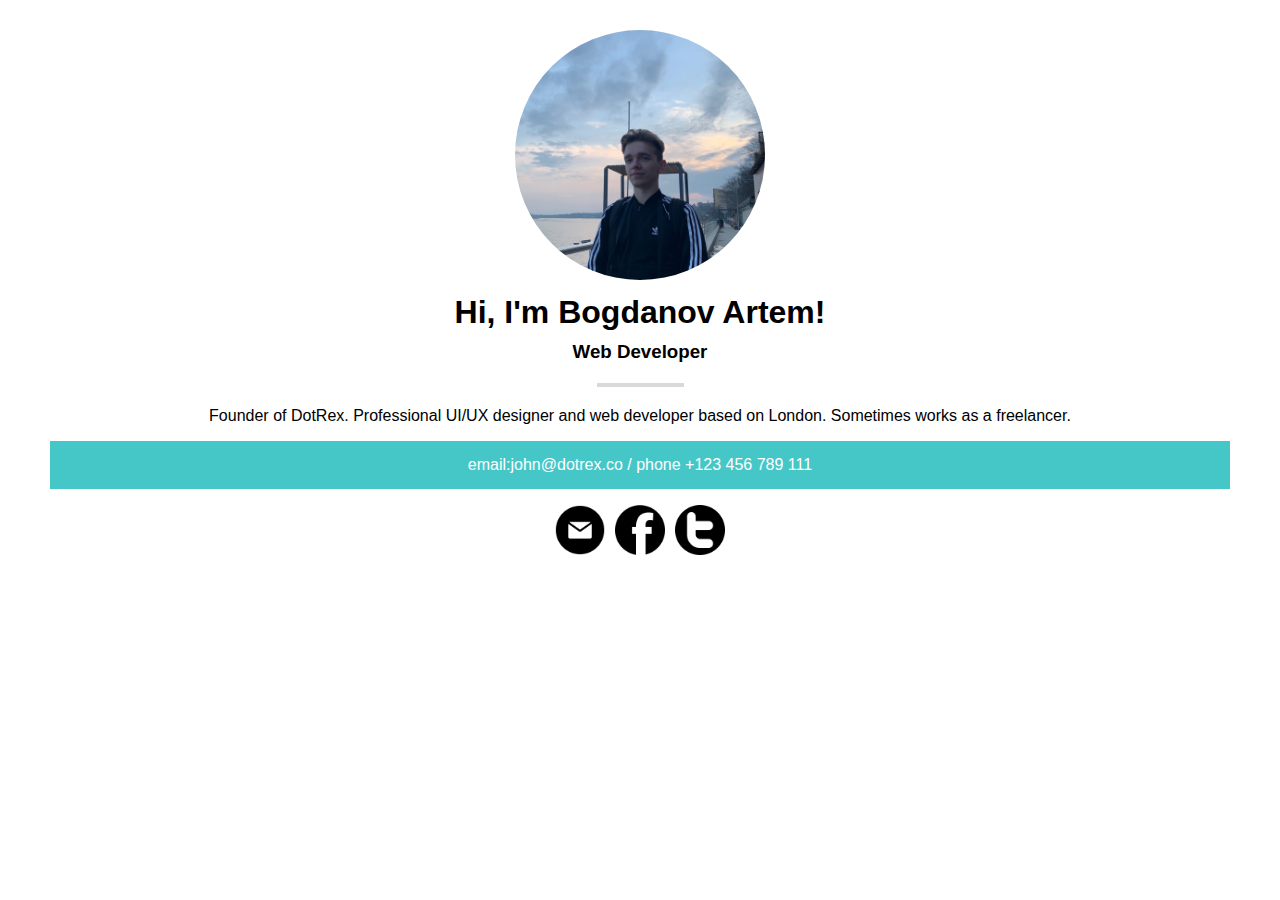
==== home.html @ 42e60788 "Upload task" ====
<!DOCTYPE html>
<html lang="ru">
<head>
	<title>Home</title>
	<meta charset="utf-8">
	<link rel="stylesheet" type="text/css" href="style.css">
</head>
<body class="homebox">
	<img class="image" src="img/me.jpg" alt="my picture">	
	<h1>Hi, I'm Bogdanov Artem!</h1>
	<h3>Web Developer</h3>
	<img src="img/line.png" alt="line">
	<p>Founder of DotRex. Professional UI/UX designer and web developer based on London. Sometimes works as a freelancer.</p>
	<p class="ticker" id="str" >email:john@dotrex.co / phone +123 456 789 111</p>
	<div class="icons">
		<a href="#"><img class="icon" src="img/icons/mail.png" alt="mail icon"></a>
		<a href="#"><img class="icon" src="img/icons/fb.png" alt="facebook icon"></a>
		<a href="#"><img class="icon" src="img/icons/twitter.png" alt="twitter icon"></a>
	</div>
</body>
</html>
---- style.css ----
body{
	font-family: 'Roboto', sans-serif;
}

.bmain{
	background-image: url(img/bg.jpg);
}

.content{
	display: flex;
	margin: 20px 300px;
}

.nav-el{
	text-transform: uppercase;
	text-decoration: none;
	display:block;
	padding: 10px;
	width: 200px;
	color: #fff;
	background-color: #46C7C7;
	margin-right: 15px;
	margin-bottom: 10px;
	font-size: 14px;
	border: none;
	transition: background-color 0.5s linear;
}

.nav-el:hover{
	background-color: #151B54;
	cursor: pointer;
}

.frame{
	background-image: url(img/bgframe.jpg);
	width: 600px;
	height: 650px;
	border: none;
}

/*Описание стилей для страницы home.html*/

.homebox{
	text-align: center;
	margin: 30px 50px;
}

.homebox h1,h3{
	margin: 10px 0px;
}

.image{
	width: 250px;
	height: 250px;
	border-radius: 50%;
	transition: transform 0.5s linear;
}

.image:hover{
	transform: rotateY(180deg);
}

.ticker{
	padding: 15px 10px;
	color: #fff;
	background-color: #46C7C7;
}

.icons{
	display: flex;
	justify-content: center;
}

.icon{
	margin: 0 5px;
	max-width: 50px;
	max-height: 50px;
	transition: border background-color 0.5s linear;
}

.icon:hover{
	border: 2px solid black;
	background-color: #46C7C7;
	border-radius: 50%;
}

/*Описание стилей для страницы resume.html*/

.resumebox{
	margin: 20px 50px;	
}

.resumebox h1{
	margin: 0px;
}

.resumebox h2{
	color: #46C7C7;
}

p{
	word-wrap: inherit;
}

.buttoms{
	display: flex;
	margin-top: 10px;
}

.btn{
	border:none;
	background-color: #000;
	color: #fff;
	margin-right: 5px;
	padding: 10px;
}

.btn:hover{
	color: #46C7C7;
}

.article{
	border: 5px double black;
	margin: 20px 0px;
	padding: 10px;
}

.italic{
	font-style: italic;
	color: #5C5858;
}
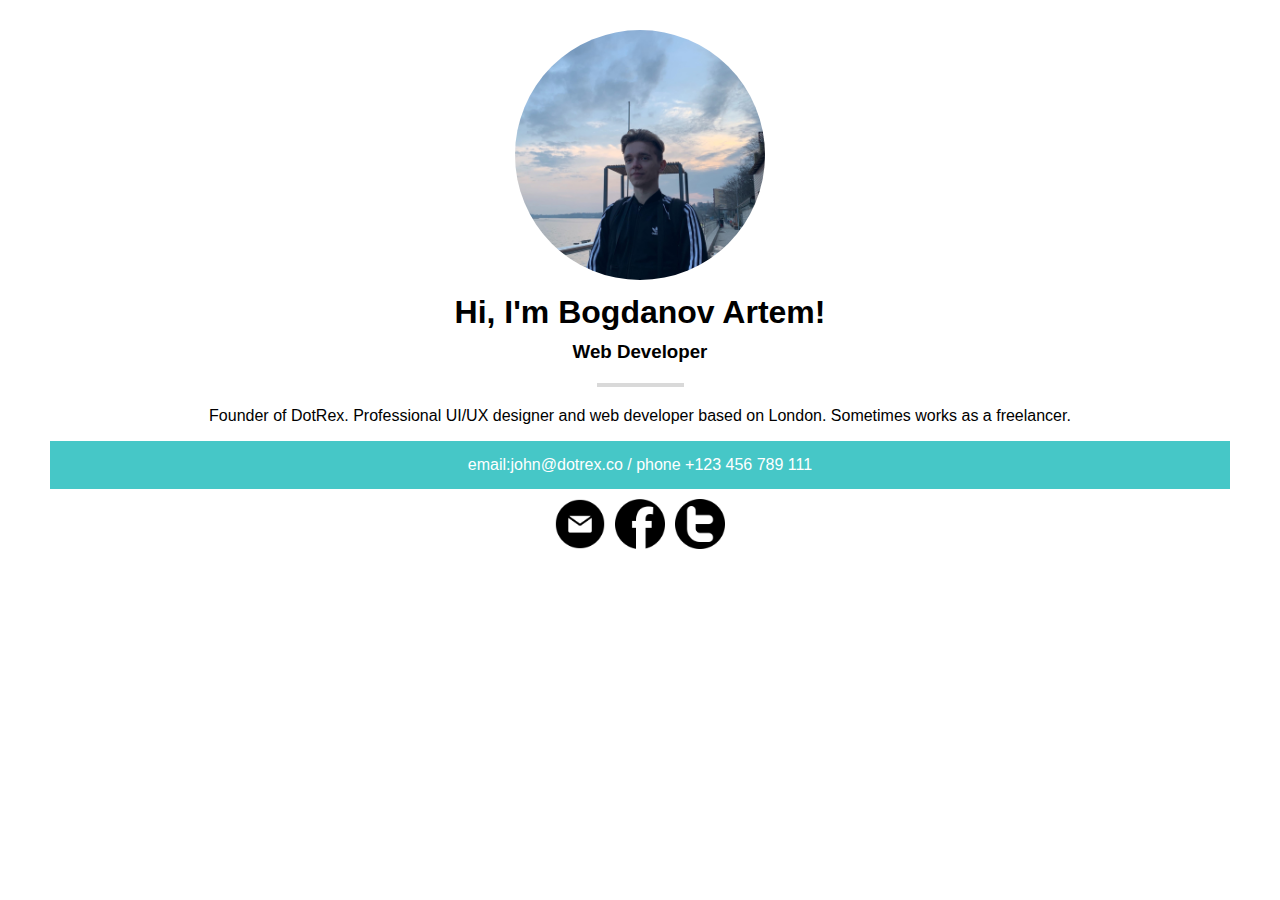
==== commit 2692ba84: "Trying to adapt" ====
--- a/home.html
+++ b/home.html
@@ -3,6 +3,7 @@
 <head>
 	<title>Home</title>
 	<meta charset="utf-8">
+	<meta name="viewport" content="width=device-width">
 	<link rel="stylesheet" type="text/css" href="style.css">
 </head>
 <body class="homebox">
@@ -11,7 +12,7 @@
 	<h3>Web Developer</h3>
 	<img src="img/line.png" alt="line">
 	<p>Founder of DotRex. Professional UI/UX designer and web developer based on London. Sometimes works as a freelancer.</p>
-	<p class="ticker" id="str" >email:john@dotrex.co / phone +123 456 789 111</p>
+	<div class="ticker" id="str" >email:john@dotrex.co / phone +123 456 789 111</div>
 	<div class="icons">
 		<a href="#"><img class="icon" src="img/icons/mail.png" alt="mail icon"></a>
 		<a href="#"><img class="icon" src="img/icons/fb.png" alt="facebook icon"></a>
--- a/style.css
+++ b/style.css
@@ -1,29 +1,43 @@
 body{
 	font-family: 'Roboto', sans-serif;
+	margin: 0;
+	padding: 0;
 }
 
 .bmain{
 	background-image: url(img/bg.jpg);
+	background-position: center;
+	background-size: cover;
+	display: flex;
+	margin: 20px auto;
 }
 
-.content{
+.container{
 	display: flex;
-	margin: 20px 300px;
+	max-width: 1200px;
+	margin: 0 auto;
+	padding: 0 20px;
+}
+
+ul{
+	margin: 0;
+	padding: 0;
 }
 
 .nav-el{
 	text-transform: uppercase;
 	text-decoration: none;
 	display:block;
-	padding: 10px;
-	width: 200px;
+	padding: 10px 50px;
 	color: #fff;
 	background-color: #46C7C7;
-	margin-right: 15px;
+	margin-right: 10px;
 	margin-bottom: 10px;
 	font-size: 14px;
 	border: none;
 	transition: background-color 0.5s linear;
+	margin-bottom: 10px;
+	text-align: center;
 }
 
 .nav-el:hover{
@@ -58,12 +72,6 @@
 
 .image:hover{
 	transform: rotateY(180deg);
-}
-
-.ticker{
-	padding: 15px 10px;
-	color: #fff;
-	background-color: #46C7C7;
 }
 
 .icons{
@@ -128,4 +136,27 @@
 .italic{
 	font-style: italic;
 	color: #5C5858;
+}
+
+.ticker{
+	padding: 15px 10px;
+	color: #fff;
+	background-color: #46C7C7;
+	margin-bottom: 10px;
+}
+
+@media(max-width: 768px){
+	.container{
+		display: inline;
+	}
+	.nav-el{
+		margin-right: 0px;
+	}
+}
+
+@media(max-width: 320px){
+	.image{
+		width: 200px;
+		height: 200px;
+	}
 }